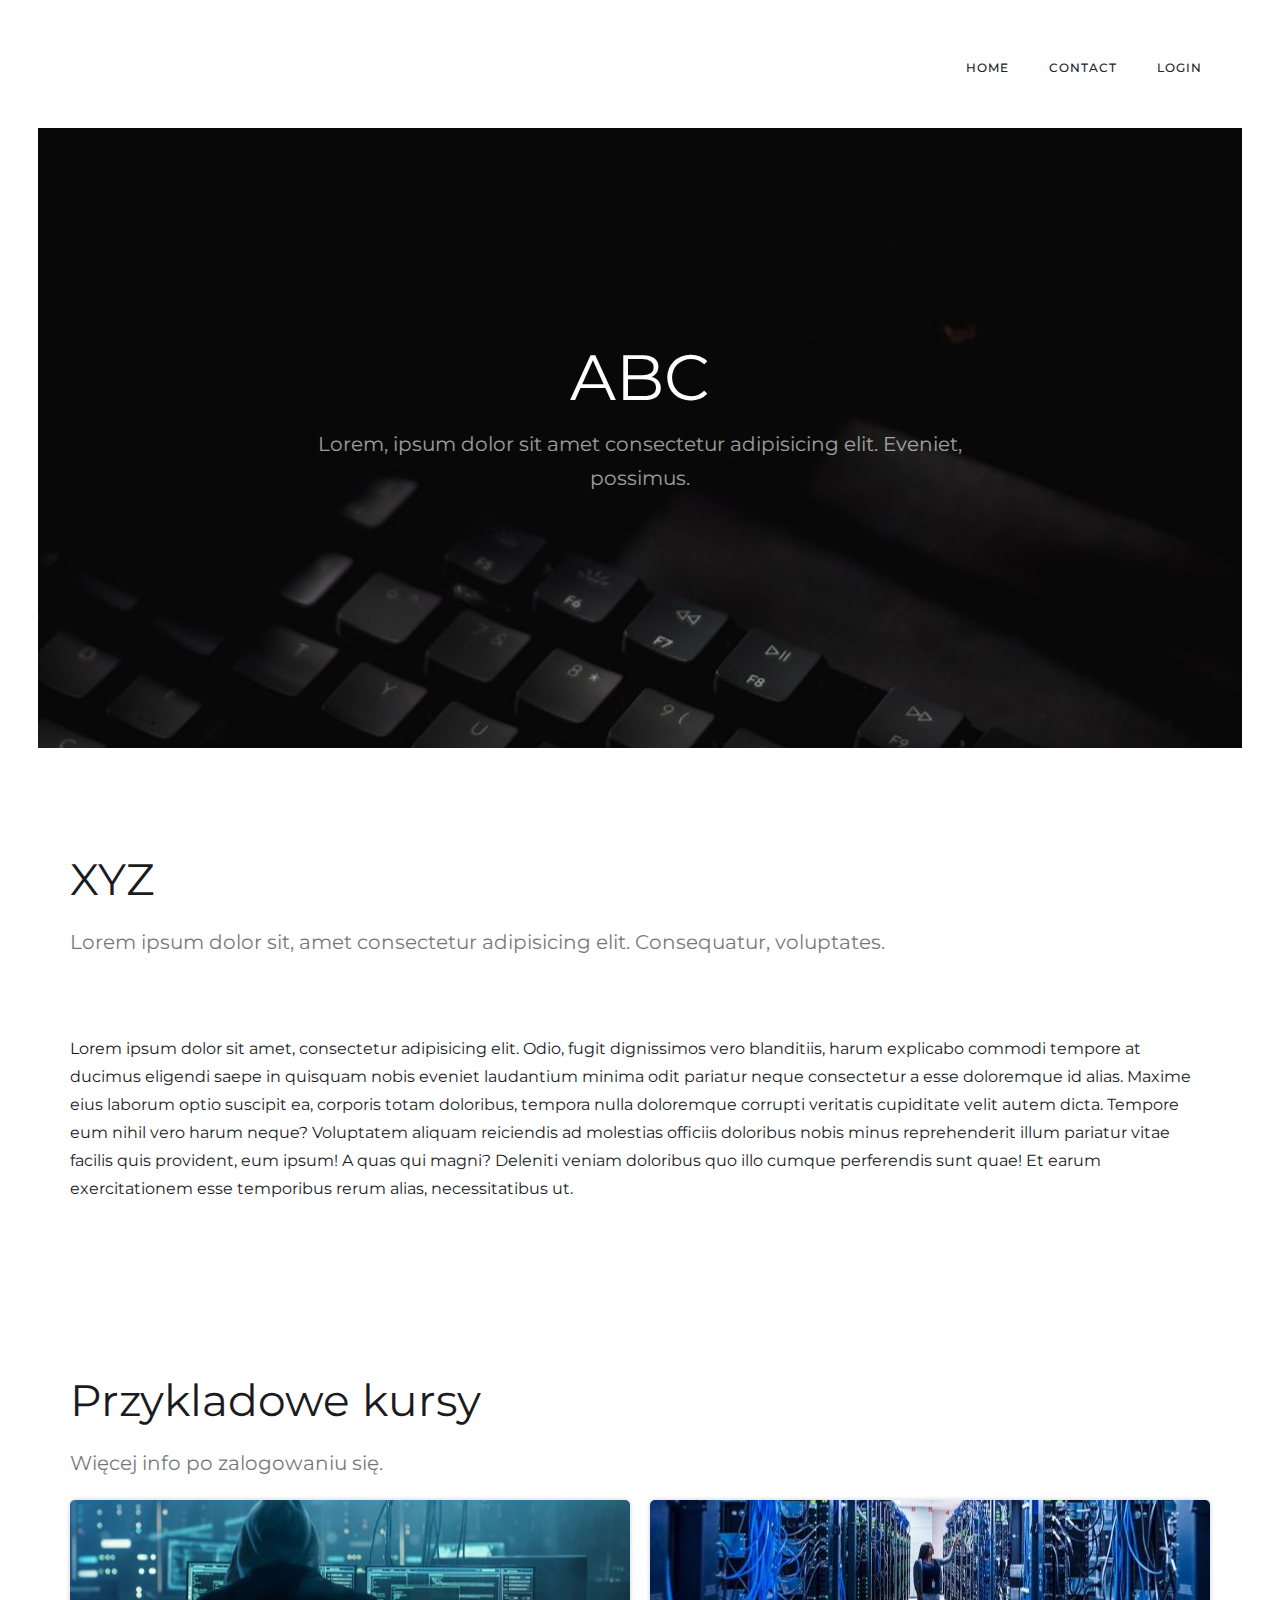
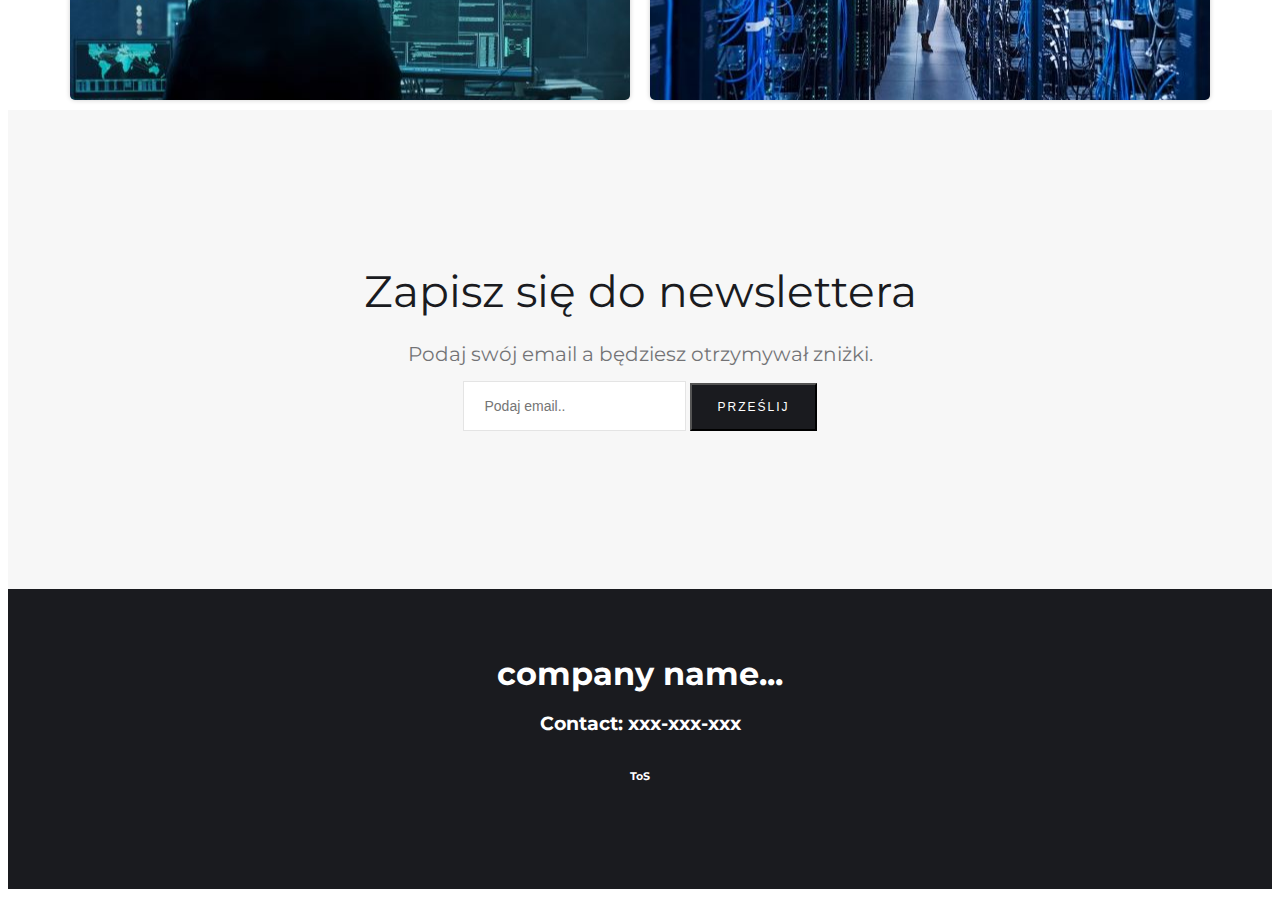
==== index.html @ cc9a75aa "XD" ====
<!DOCTYPE html>
<html lang="en">
<head>
    <meta charset="UTF-8">
    <meta http-equiv="X-UA-Compatible" content="IE=edge">
    <meta name="viewport" content="width=device-width, initial-scale=1.0">
    <link href="https://fonts.googleapis.com/css2?family=Montserrat&display=swap" rel="stylesheet"> 
    <link href="../Styles/Components.css" rel="stylesheet"/>
    <link href="../Styles/Index.css" rel="stylesheet"/>
    <title>Strona</title>
</head>
<body>
    <div>
        <nav class="navigation w-nav"> 
            <div class="navigation-items">
                <div class="logo">
                    
                </div>
                <div class="navigation-wrap">
                    <nav class="navigation-items w-nav-menu">
                        <a class="navigation-item w-nav-link" href="./index.html">Home</a>
                        <a class="navigation-item w-nav-link" href="../Pages/Contact.html">Contact</a>
                        <a class="navigation-item w-nav-link" href="../Pages/Login.html">Login</a>
                    </nav>
                </div>
            </div>
        </nav>
        <div class="section-header">
            <div class="info-header">
                <div class="info-content">
                    <div class="info-text">
                        <div class="heading-big">
                            ABC
                            <br />
                        </div>
                        <div class="paragraph-big paragraph-bigger-light">
                            Lorem, ipsum dolor sit amet consectetur adipisicing elit. Eveniet, possimus.
                            <br />
                        </div>
                    </div>
                </div>
            </div>
        </div>
        <div class="container">
            <div class="main-wrap">
                <h1 class="h1-big-text">XYZ</h1>
                <div class="paragraph-big paragraph-bigger-light">
                    Lorem ipsum dolor sit, amet consectetur adipisicing elit. Consequatur, voluptates.
                </div>
            </div>
            <div class="main-paragraph-wrap">
                <p class="paragraph-bigger-light">Lorem ipsum dolor sit amet, consectetur adipisicing elit. Odio, fugit dignissimos vero blanditiis, harum explicabo commodi tempore at ducimus eligendi saepe in quisquam nobis eveniet laudantium minima odit pariatur neque consectetur a esse doloremque id alias. Maxime eius laborum optio suscipit ea, corporis totam doloribus, tempora nulla doloremque corrupti veritatis cupiditate velit autem dicta. Tempore eum nihil vero harum neque? Voluptatem aliquam reiciendis ad molestias officiis doloribus nobis minus reprehenderit illum pariatur vitae facilis quis provident, eum ipsum! A quas qui magni? Deleniti veniam doloribus quo illo cumque perferendis sunt quae! Et earum exercitationem esse temporibus rerum alias, necessitatibus ut.</p>
            </div>
        </div>
        <div class="container">
            <div class="product-heading">
                <h2 class="h1-big-text">Przykladowe kursy</h2>
                <div class="paragraph-big paragraph-bigger-light">Więcej info po zalogowaniu się.</div>
            </div>
        </div>
        <div class="e-courses-list">
            <div class="collection-wrap">
                <div class="collection-item" id="pen_test">

                </div>
                <div class="collection-item" id="net_eng">
                    
                </div>
            </div>
        </div>
        <div class="section-newsletter">
            <div class="container container-newsletter">
                <div class="product-heading">
                    <h2 class="h1-big-text">Zapisz się do newslettera</h2>
                    <div class="paragraph-big paragraph-bigger-light">Podaj swój email a będziesz otrzymywał zniżki.</div>
                </div>
                <form className="form-newsletter">
                    <input type="email" name="email" class="input-email" placeholder="Podaj email.." required />
                    <input type="submit" class="input-submit-button" value="Prześlij"/>
                </form>
            </div>
        </div>
        <footer class="footer">
            <div class="container container-footer">
                <h1>company name...</h1>
                <h3>Contact: xxx-xxx-xxx</h3>
                <h6>ToS</h6>
            </div>
        </footer>
    </div>
</body>
</html>
---- Styles/Components.css ----
.navigation {
    display: flex;
    padding: 30px 50px;
    align-items: center;
}
.w-nav{
    position: relative;
    z-index: 1000;
}
.navigation-items {
    display: flex;
    justify-content: space-between;
    align-items: center;
    flex: 1;
}
.logo{
    flex: 1;
    z-index: 1;
    padding-left: 0px;
}
.w-nav-menu{
    position: relative;
    float: right;
}
.navigation-item {
    padding-top: 9px;
    padding-bottom: 9px;
    opacity: 1;
    font-size: 12px;
    line-height: 20px;
    font-weight: 500;
    letter-spacing: 1px;
    text-transform: uppercase;
}
.w-nav-link {
    position: relative;
    display: inline-block;
    vertical-align: top;
    text-decoration: none;
    color: #222222;
    padding: 20px;
    padding-top: 20px;
    padding-bottom: 20px;
    text-align: left;
    margin-left: auto;
    margin-right: auto;
}
a {
    display: block;
    color: #43464d;
    text-decoration: underline;
}
.section-header {
    margin-right: 30px;
    margin-left: 30px;
}
.info-header{
    display: flex;
    height: 620px;
    margin-bottom: 100px;
    justify-content: center;
    align-items: center;
    background-color: #f4f4f4;
    background-image: url("../Images/Black_header.jpg");
    background-position: 50% 50%;
    background-size: cover;
    color: #fff;
}
.info-content{
    width: 70%;
    max-width: 1140px;
    margin-bottom: 20px;
    text-align: center;
}
.info-text{
    width: 80%;
    margin-right: auto;
    margin-bottom: 35px;
    margin-left: auto;
}
.heading-big{
    margin-top: 10px;
    margin-bottom: 10px;
    font-size: 64px;
    line-height: 80px;
    text-transform: none;
}
.paragraph-big{
    margin-bottom: 10px;
    opacity: 1;
    font-size: 20px;
    line-height: 34px;
    font-weight: 400;
}
.paragraph-big.paragraph-bigger-light{
    opacity: 0.6;
}
.container{
    width: 100%;
    max-width: 1140px;
    margin-right: auto;
    margin-left: auto;
}
.main-wrap{
    margin-bottom: 60px;
}
.h1-big-text{
    margin-top: 20px;
    margin-bottom: 15px;
    font-size: 44px;
    line-height: 62px;
    font-weight: 400;
}
.main-paragraph-wrap {
    margin-top: 40px;
    margin-bottom: 150px;
    display: flex;
    flex: 1;
}
.collection-wrap{
    width: 100%;
    display: flex;
    justify-content: center;
    flex-wrap: wrap;
}
.collection-item{
    background: #202020;
    position: relative;
    flex: 1;
    max-width: 560px;
    height: 200px;
    margin: 10px;
    border-radius: 5px;
    box-shadow: 0 0 5px rgba(0,0,0,0.2);
    background-repeat: no-repeat;
    background-position: center center;
    background-size: cover;
}
@media (max-width: 800px){
    .collection-item{
        flex: 100%;
        max-width: 600px;
    }
}
#pen_test{
    background-image: url("../Images/pen_test2.jpg")
}
#net_eng{
    background-image: url("../Images/network_eng2.jpg")
}
.section-newsletter {
    margin-right: 0px;
    margin-left: 0px;
    background-color: #f4f4f4bb;
}
@media (max-width: 767px) {
    .section-newsletter{
        margin-right: 15px;
        margin-left: 15px;
    }
}
.container.container-newsletter {
    display: flex;
    margin-bottom: auto;
    padding-top: 130px;
    padding-bottom: 140px;
    flex-direction: column;
    justify-content: center;
    align-items: center;
    text-align: center;
}
.input-email{
    margin-bottom: 18px;
    padding: 11px 20px;
    border: 1px solid #e4e4e4;
    border-radius: 0px;
    font-size: 14px;
    line-height: 26px;
}
@media(max-width: 767px) {
    .input-email {
        width: auto;
        margin-right: 0px;
        margin-bottom: 10px;
        text-align: center;
    }
}
.input-submit-button {
    padding: 12px 25px;
    border-radius: 0px;
    background-color: #1a1b1f;
    color: #fff;
    font-size: 12px;
    line-height: 20px;
    letter-spacing: 2px;
    text-decoration: none;
    text-transform: uppercase;
}
.container.container-footer{
    background-color: #1a1b1f;
    max-width: 1920px;
    height: 300px;
    color: white;
    text-align: center;
    padding-top: 50px;
}
---- Styles/Index.css ----
body {
    font-family: Montserrat, sans-serif;
    color: #1a1b1f;
    font-size: 16px;
    line-height: 28px;
    font-weight: 400;
  }
  * {
    -webkit-box-sizing: border-box;
    -moz-box-sizing: border-box;
    box-sizing: border-box;
  }
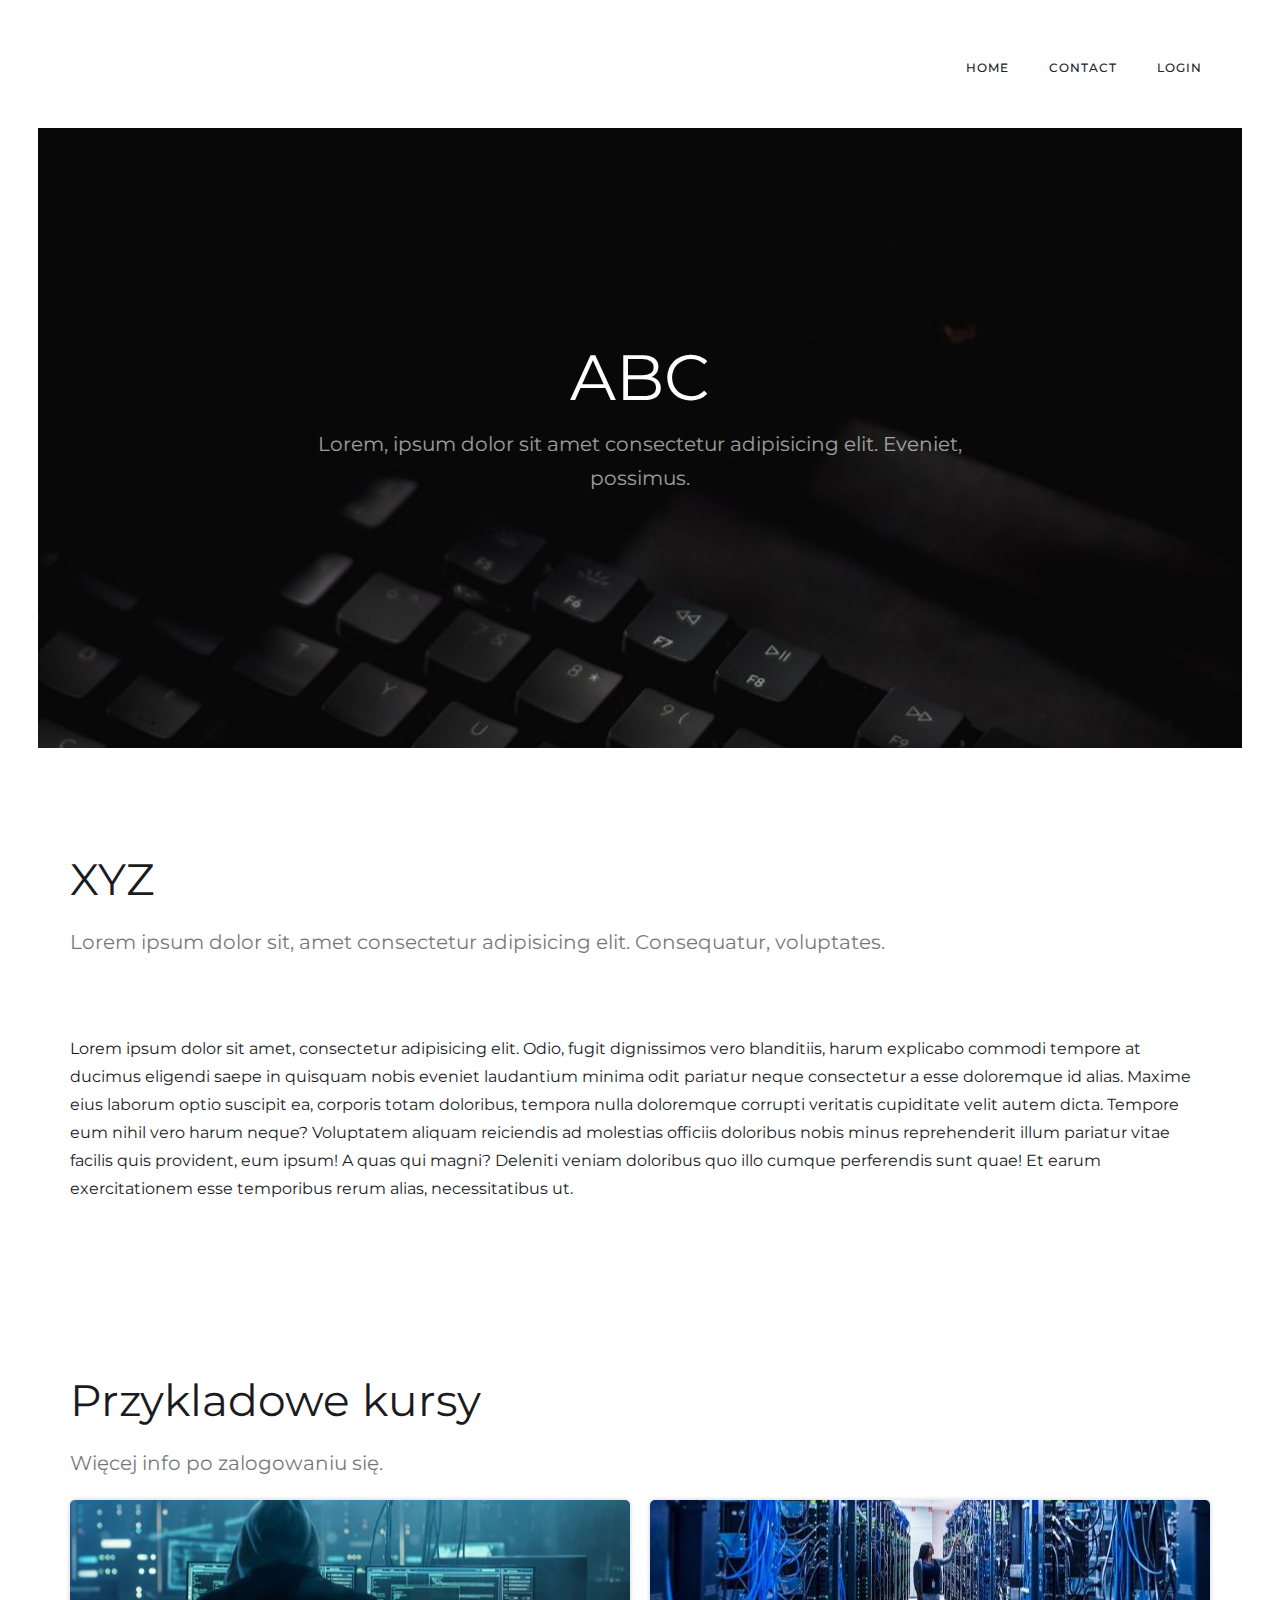
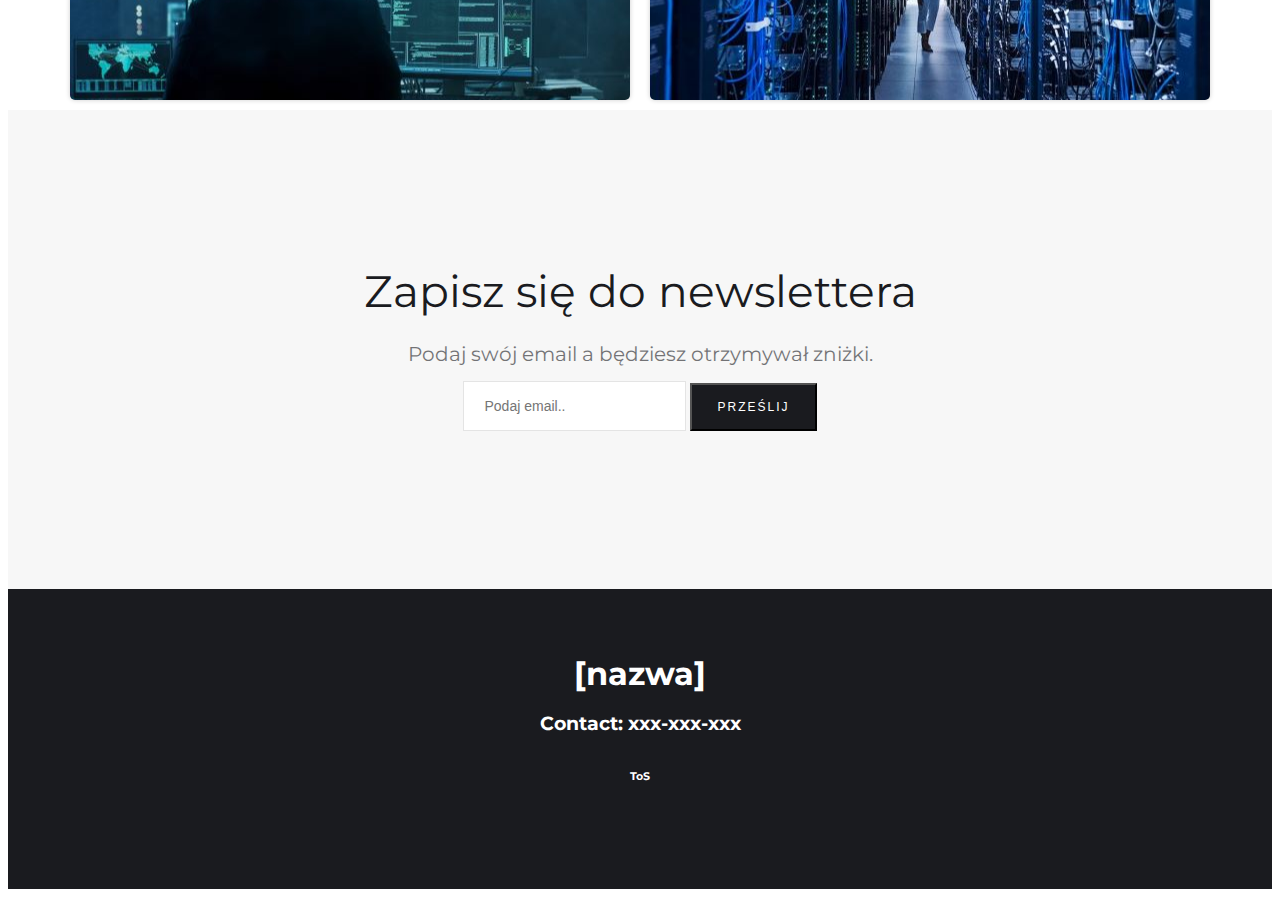
==== commit 95881b64: "sddsa" ====
--- a/index.html
+++ b/index.html
@@ -82,7 +82,7 @@
         </div>
         <footer class="footer">
             <div class="container container-footer">
-                <h1>company name...</h1>
+                <h1>[nazwa]</h1>
                 <h3>Contact: xxx-xxx-xxx</h3>
                 <h6>ToS</h6>
             </div>
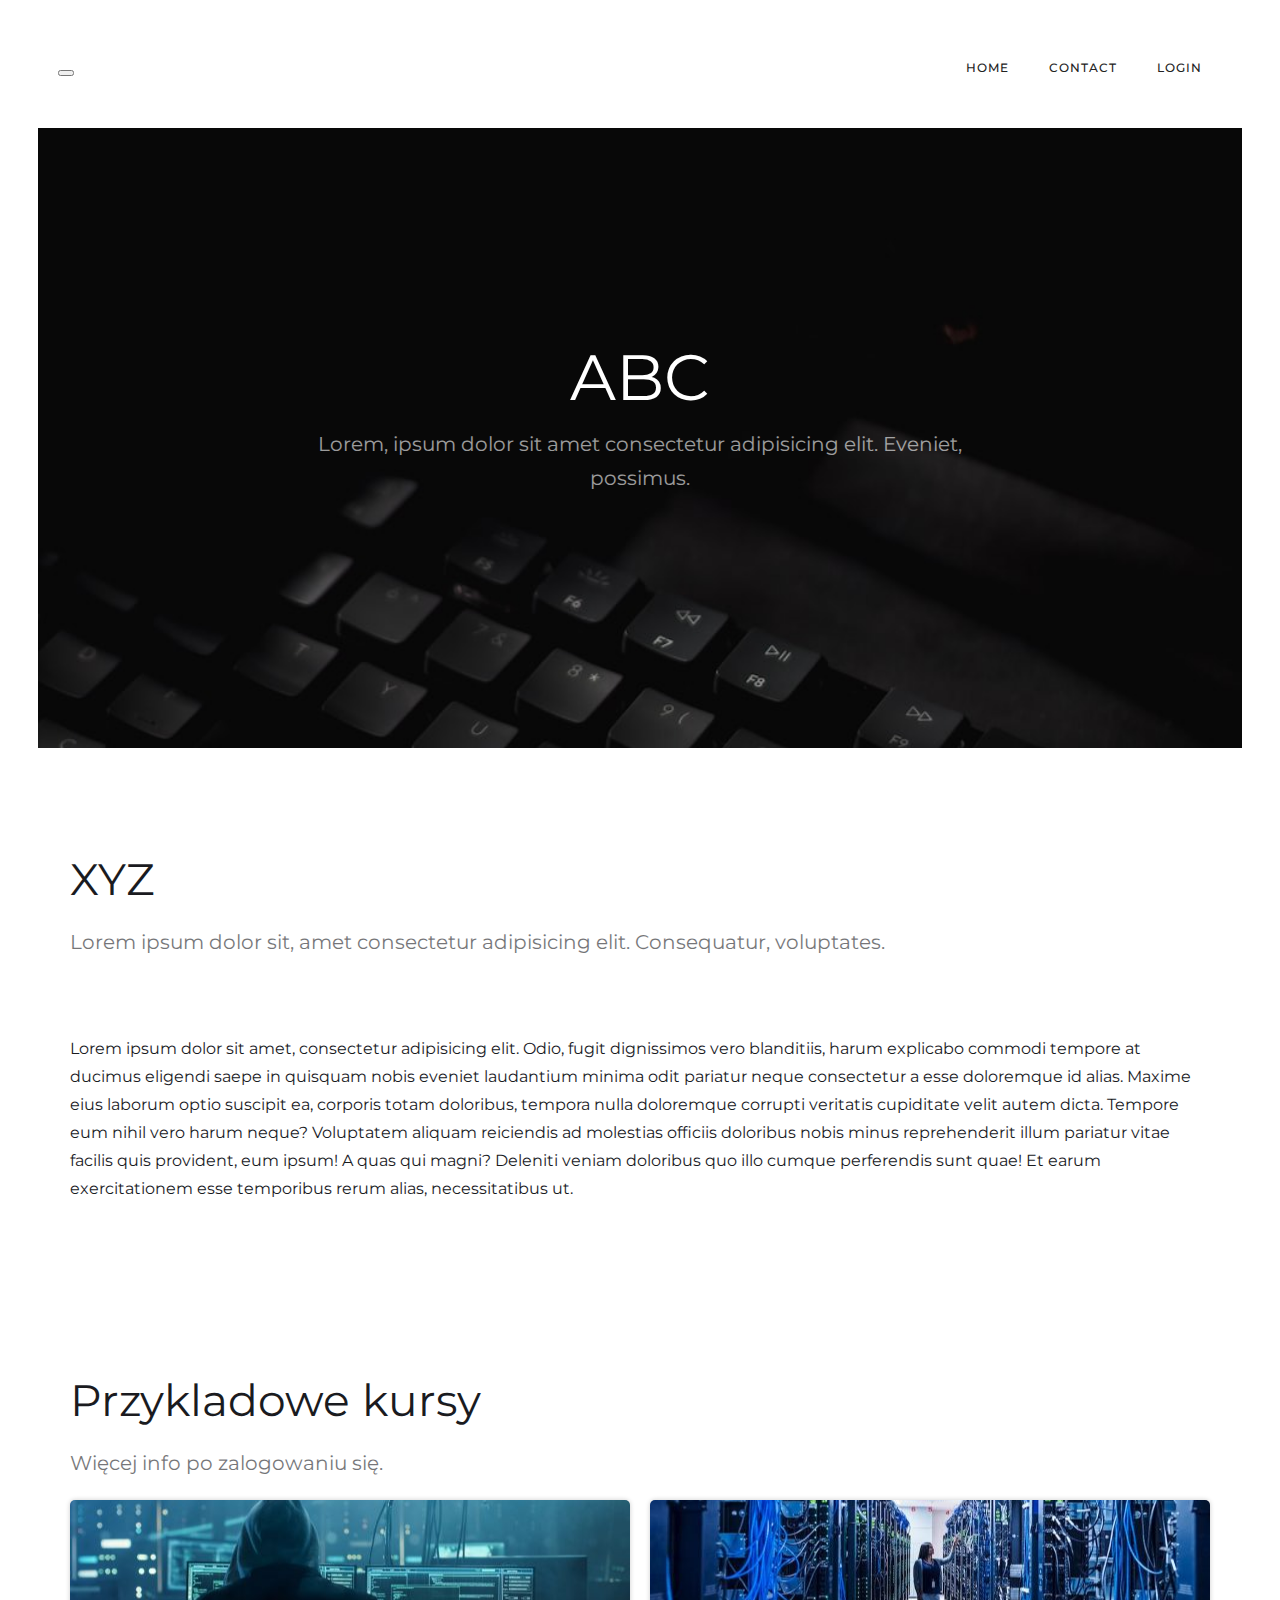
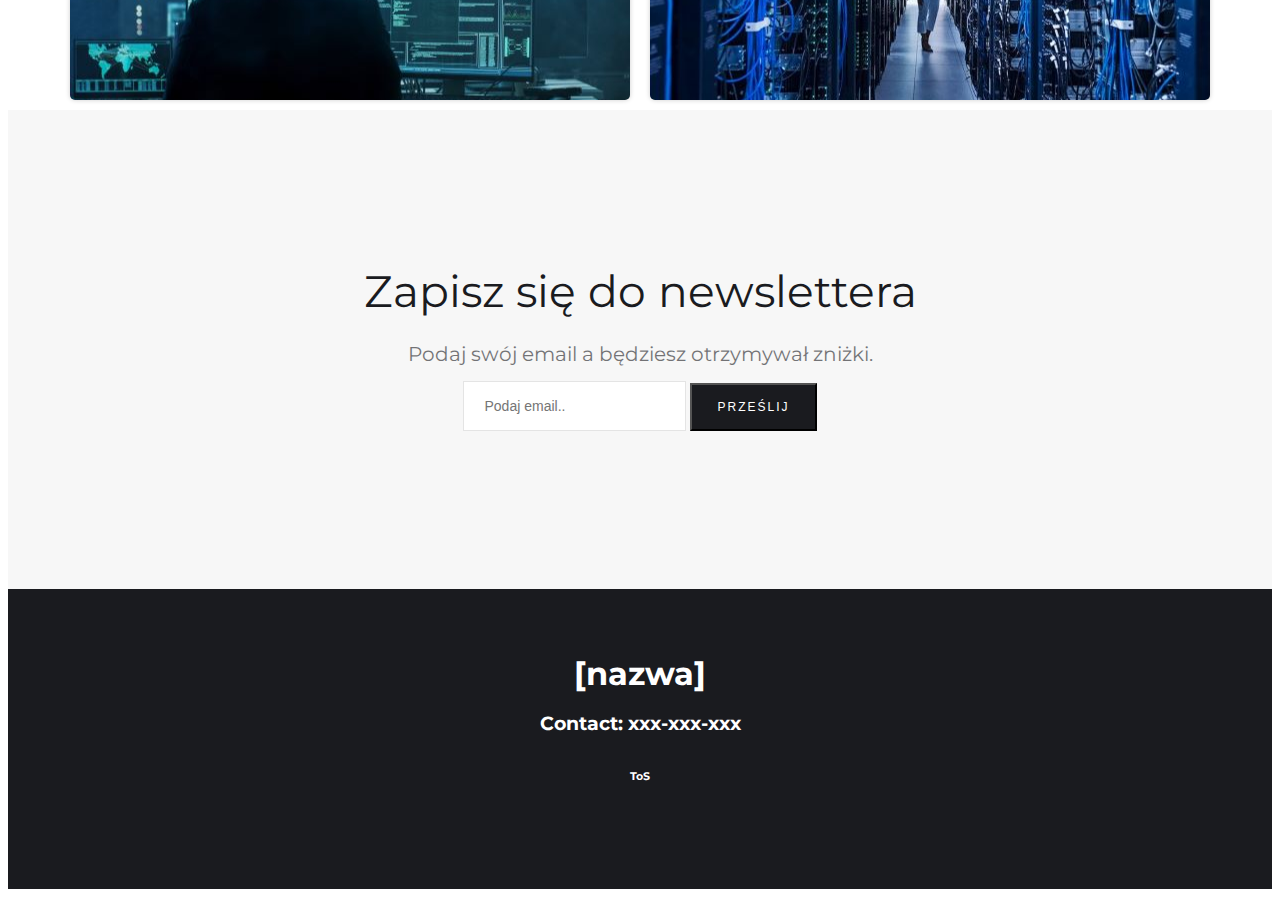
==== commit 343d6e29: "feat: Email validation + dark mode integration" ====
--- a/index.html
+++ b/index.html
@@ -7,20 +7,26 @@
     <link href="https://fonts.googleapis.com/css2?family=Montserrat&display=swap" rel="stylesheet"> 
     <link href="../Styles/Components.css" rel="stylesheet"/>
     <link href="../Styles/Index.css" rel="stylesheet"/>
-    <title>Strona</title>
+    <link rel="stylesheet" href="https://cdnjs.cloudflare.com/ajax/libs/font-awesome/6.2.1/css/all.min.css" integrity="sha512-MV7K8+y+gLIBoVD59lQIYicR65iaqukzvf/nwasF0nqhPay5w/9lJmVM2hMDcnK1OnMGCdVK+iQrJ7lzPJQd1w==" crossorigin="anonymous" referrerpolicy="no-referrer" />
+    <title>NetCourse</title>
+    <script src="https://ajax.googleapis.com/ajax/libs/jquery/3.6.1/jquery.min.js"></script>
+    <script src="./JS/DynamicPages.js"></script>
+    <script src="./JS/ColorChange.js"></script>
 </head>
 <body>
     <div>
         <nav class="navigation w-nav"> 
             <div class="navigation-items">
                 <div class="logo">
-                    
+                    <button id="colorChangeBtn">
+                        <i class="fa-solid fa-circle-half-stroke"></i>
+                    </button>
                 </div>
                 <div class="navigation-wrap">
-                    <nav class="navigation-items w-nav-menu">
-                        <a class="navigation-item w-nav-link" href="./index.html">Home</a>
-                        <a class="navigation-item w-nav-link" href="../Pages/Contact.html">Contact</a>
-                        <a class="navigation-item w-nav-link" href="../Pages/Login.html">Login</a>
+                    <nav class="navigation-items w-nav-menu" id="navbar">
+                        <a class="navigation-item w-nav-link" id="HomePage">Home</a>
+                        <a class="navigation-item w-nav-link" id="ContactPage">Contact</a>
+                        <a class="navigation-item w-nav-link" id="LoginPage">Login</a>
                     </nav>
                 </div>
             </div>
--- a/Styles/Components.css
+++ b/Styles/Components.css
@@ -3,7 +3,7 @@
     padding: 30px 50px;
     align-items: center;
 }
-.w-nav{
+.w-nav {
     position: relative;
     z-index: 1000;
 }
@@ -203,4 +203,9 @@
     color: white;
     text-align: center;
     padding-top: 50px;
+}
+
+.dark {
+    background-color: #1a1b1f;
+    color: #e4e4e4;
 }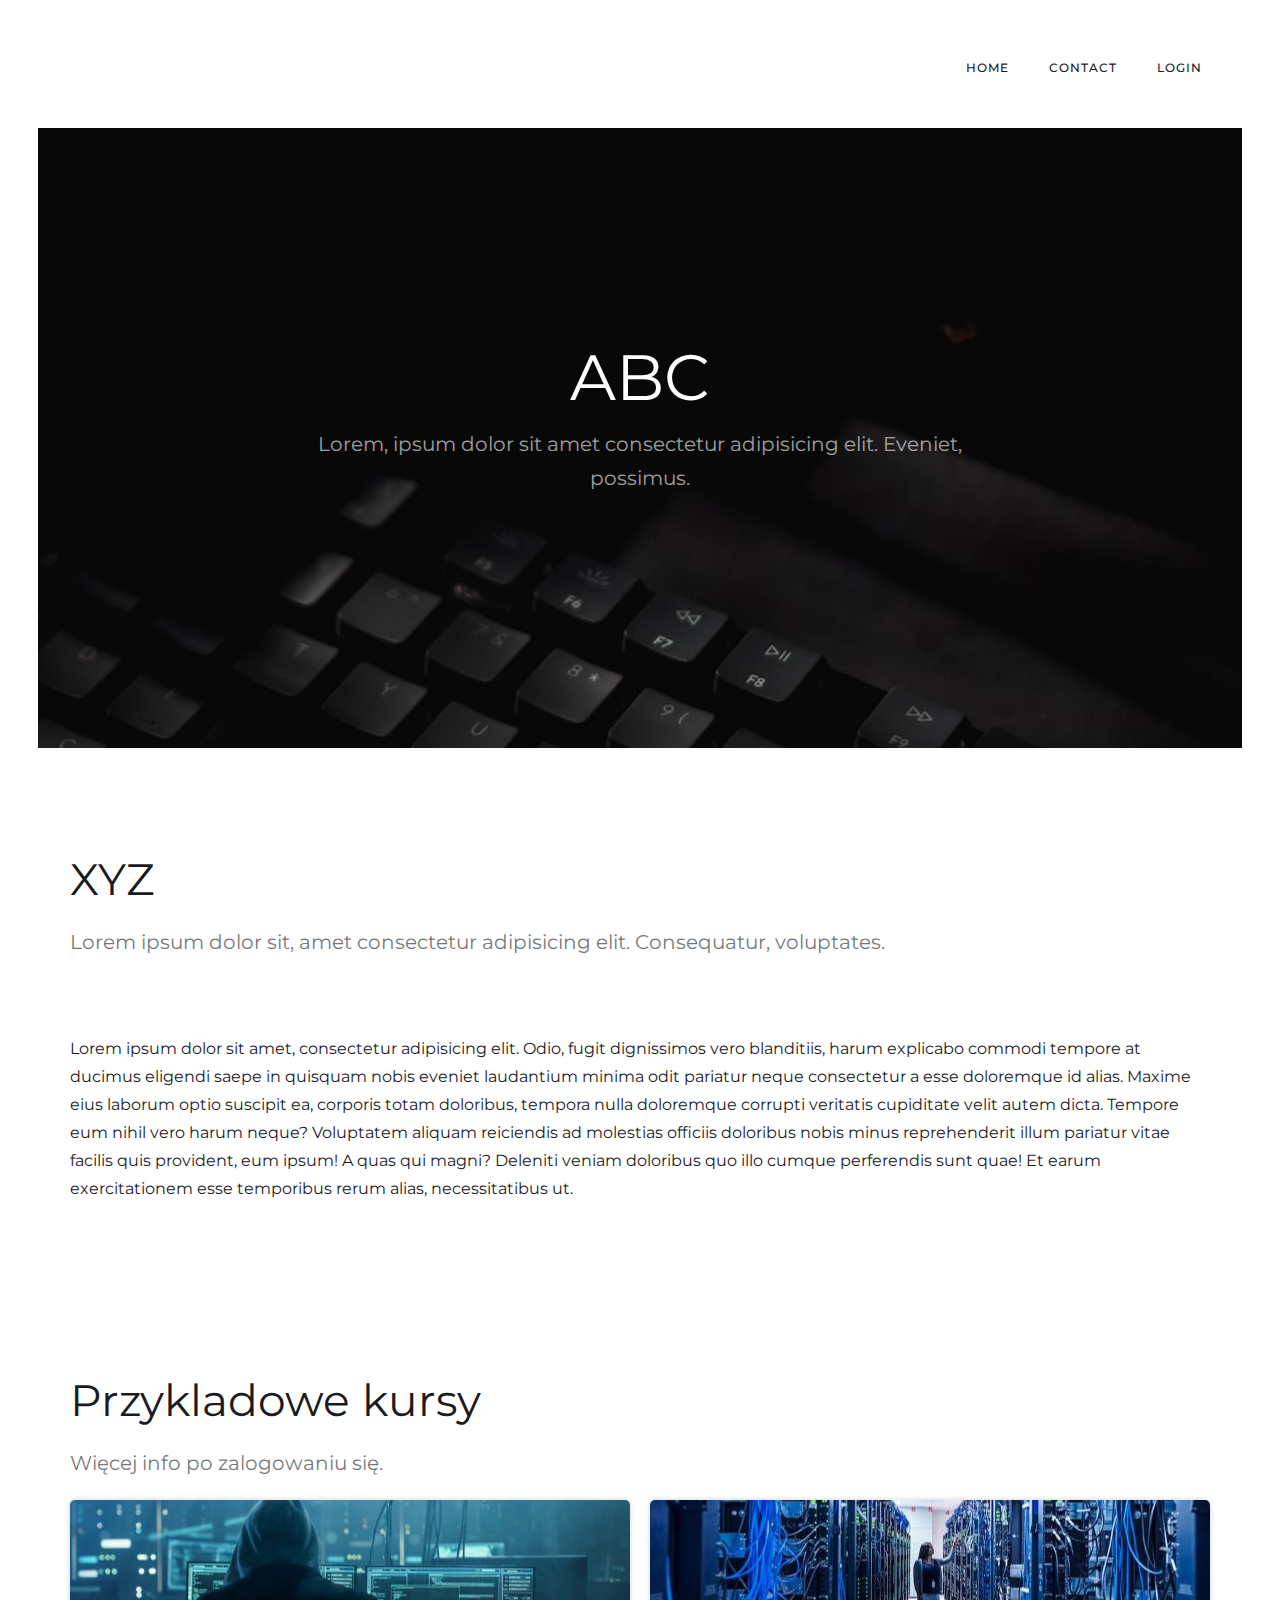
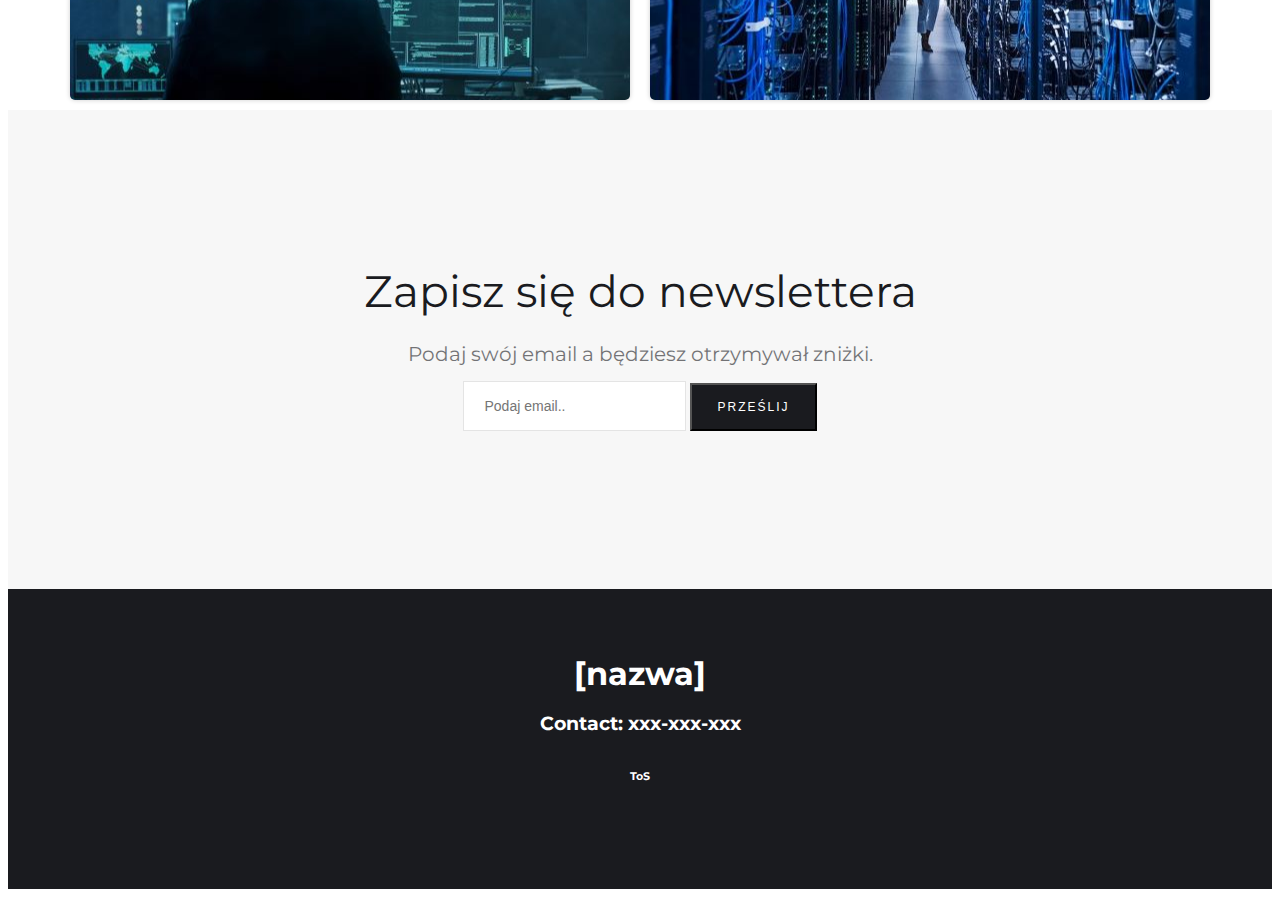
==== commit 0bbcc5dc: "siema" ====
--- a/index.html
+++ b/index.html
@@ -18,9 +18,9 @@
         <nav class="navigation w-nav"> 
             <div class="navigation-items">
                 <div class="logo">
-                    <button id="colorChangeBtn">
-                        <i class="fa-solid fa-circle-half-stroke"></i>
-                    </button>
+                    <span id="colorChangeBtnNight" style="margin-right: 20px;">
+                        <i class="fa-solid fa-circle"></i>
+                    </span>
                 </div>
                 <div class="navigation-wrap">
                     <nav class="navigation-items w-nav-menu" id="navbar">
--- a/Styles/Components.css
+++ b/Styles/Components.css
@@ -37,7 +37,6 @@
     display: inline-block;
     vertical-align: top;
     text-decoration: none;
-    color: #222222;
     padding: 20px;
     padding-top: 20px;
     padding-bottom: 20px;
@@ -47,7 +46,6 @@
 }
 a {
     display: block;
-    color: #43464d;
     text-decoration: underline;
 }
 .section-header {
@@ -205,7 +203,11 @@
     padding-top: 50px;
 }
 
-.dark {
+.night-mode {
     background-color: #1a1b1f;
-    color: #e4e4e4;
+    color: white;
+}
+.light-mode: {
+    background-color: white;
+    color: #1a1b1f;
 }